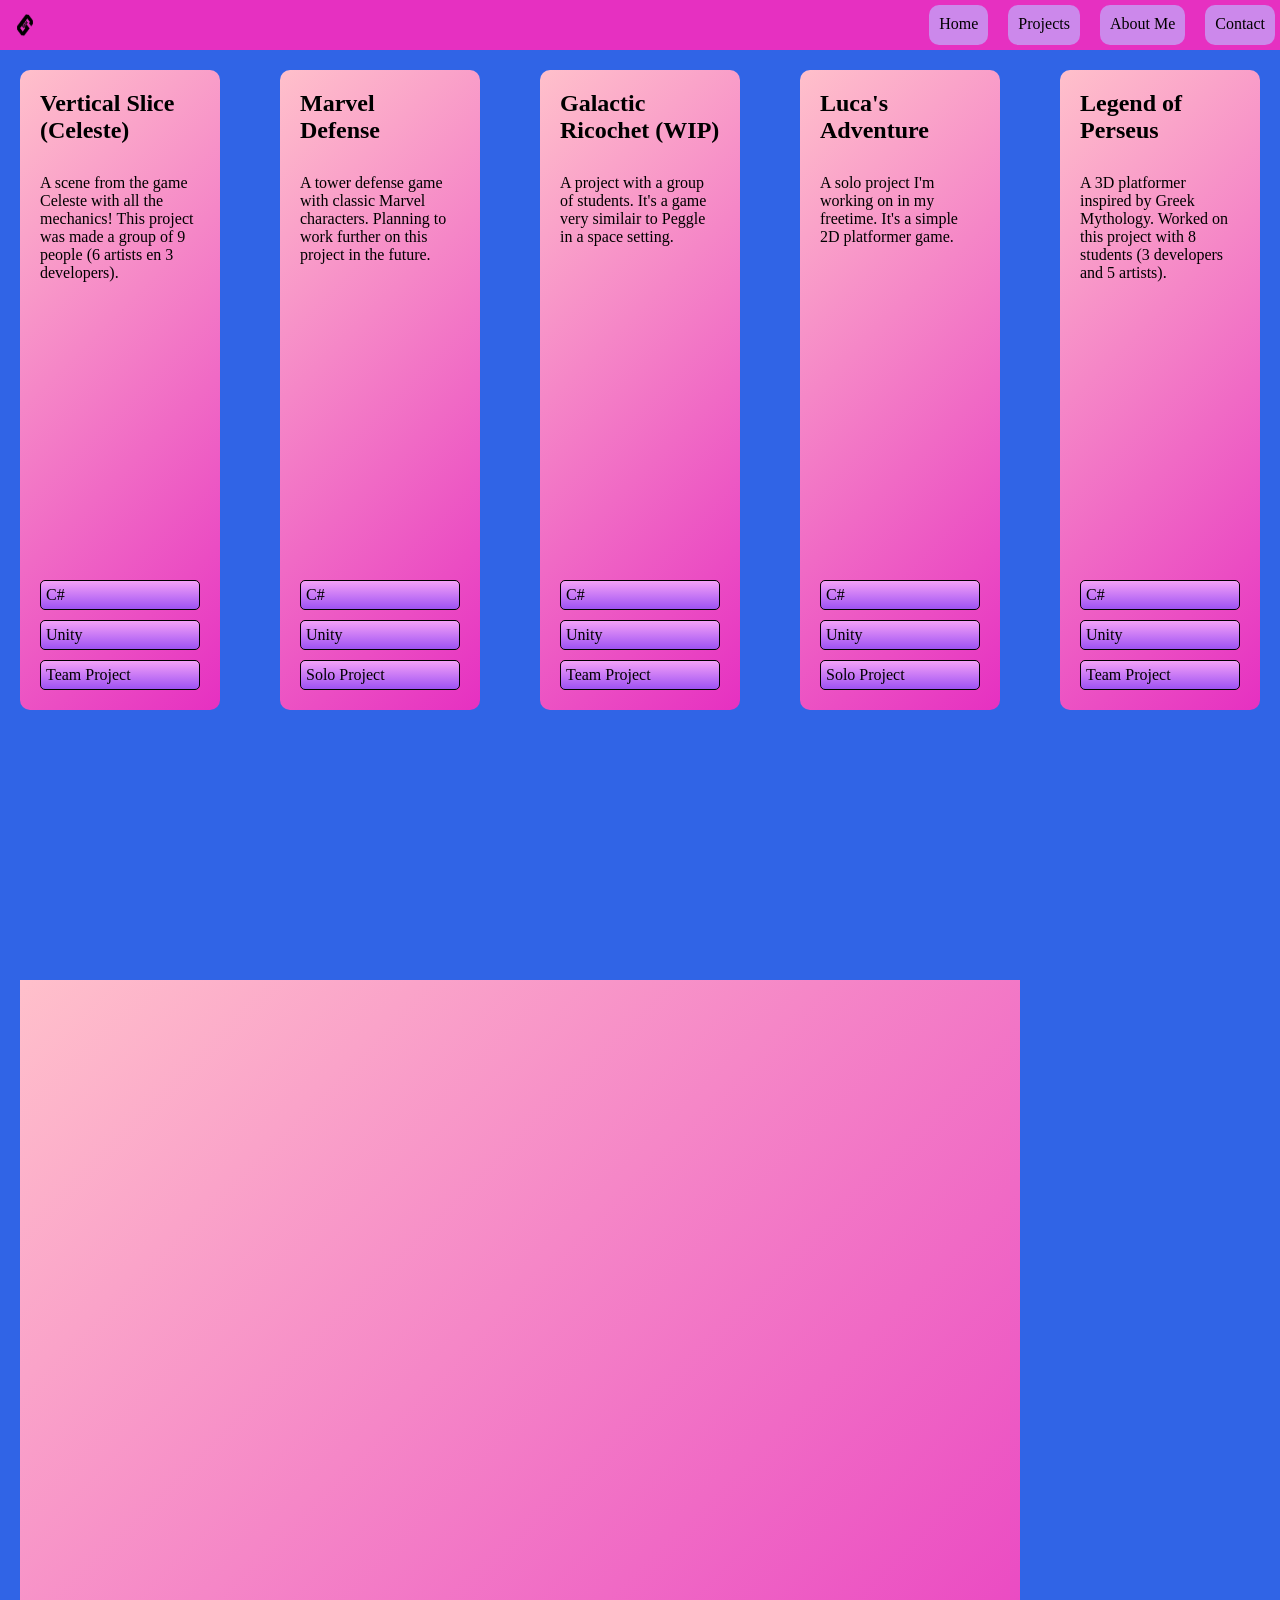
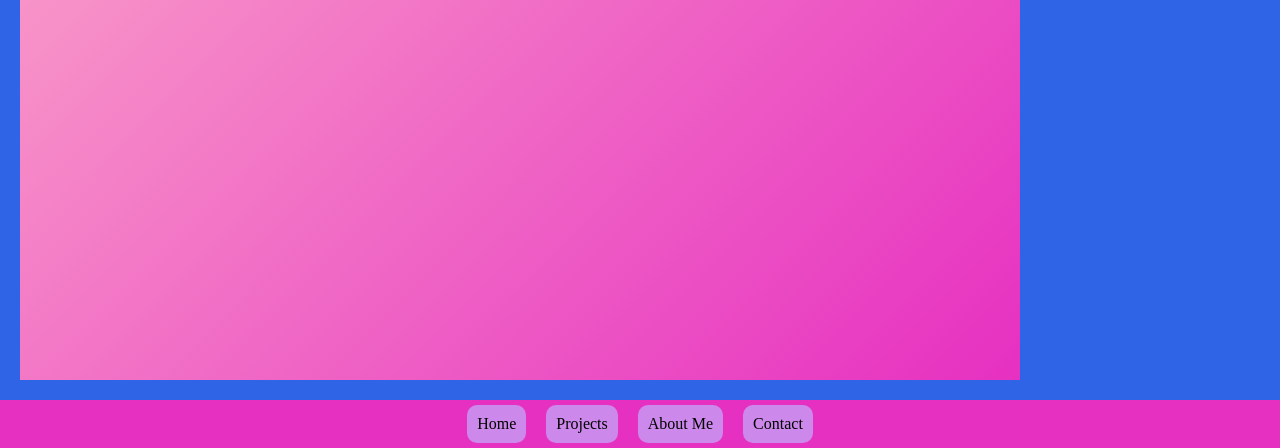
==== index.html @ 64d70656 "Update 4" ====
<!DOCTYPE html>
<html lang="en">
<head>
    <meta charset="UTF-8">
    <meta name="viewport" content="width=device-width, initial-scale=1.0">
    <title>portfolio</title>
    <link rel="stylesheet" href="style.css">
</head>
<body>
    <nav class="navbar">
        <img src="LogoNew.png" alt="">
        <ul class="list">
        <li class="list-item">Home</li>
        <li class="list-item">Projects</li>
        <li class="list-item">About Me</li>
        <li class="list-item">Contact</li>    
        </ul>
    </nav>
   <main class="cards-container">
    <div class="project-card">
        <h2>Vertical Slice (Celeste)</h2>
        <img class="card-img" src="https://encrypted-tbn0.gstatic.com/images?q=tbn:ANd9GcQR1QbExcHo0BgjYCZQY7x1RdfpFva-lgW98A&s" alt="">
        <p>A scene from the game Celeste with all the mechanics! This project was made a group of 9 people (6 artists en 3 developers).</p>
        <ul class="card-list">
            <li class="card-list-item">C#</li>
            <li class="card-list-item">Unity</li>
            <li class="card-list-item">Team Project</li>
        </ul>
    </div>

    <div class="project-card">
        <h2>Marvel Defense</h2>
        <img class="card-img" src="https://i.pinimg.com/736x/9b/90/36/9b9036d2f890c6912cfd2fa78180d76a.jpg" alt="">
        <p>A tower defense game with classic Marvel characters. Planning to work further on this project in the future.</p>
        <ul class="card-list">
            <li class="card-list-item">C#</li>
            <li class="card-list-item">Unity</li>
            <li class="card-list-item">Solo Project</li>
        </ul>
    </div>

    <div class="project-card">
        <h2>Galactic Ricochet (WIP)</h2>
        <img class="card-img" src="https://i.pinimg.com/736x/2c/a4/e5/2ca4e5f2d831ad467a5301907b21b04a.jpg" alt="">
        <p>A project with a group of students. It's a game very similair to Peggle in a space setting.</p>
        <ul class="card-list">
            <li class="card-list-item">C#</li>
            <li class="card-list-item">Unity</li>
            <li class="card-list-item">Team Project</li>
        </ul>
    </div>

    <div class="project-card">
        <h2>Luca's Adventure</h2>
        <img class="card-img" src="https://i.pinimg.com/736x/10/bb/89/10bb8944745bb659aeb3a4a7533ec5ab.jpg" alt="">
        <p>A solo project I'm working on in my freetime. It's a simple 2D platformer game.</p>
        <ul class="card-list">
            <li class="card-list-item">C#</li>
            <li class="card-list-item">Unity</li>
            <li class="card-list-item">Solo Project</li>
        </ul>
    </div>

    <div class="project-card">
        <h2>Legend of Perseus</h2>
        <img class="card-img" src="https://i.pinimg.com/736x/2a/0d/9d/2a0d9df0e283ab447ad09d6673b4dc5a.jpg" alt="">
        <p>A 3D platformer inspired by Greek Mythology. Worked on this project with 8 students (3 developers and 5 artists).</p>
        <ul class="card-list">
            <li class="card-list-item">C#</li>
            <li class="card-list-item">Unity</li>
            <li class="card-list-item">Team Project</li>
        </ul>
    </div>
    </main>
    
    <div class="AboutMe">

    </div>

    <footer class="footer">
        <ul class="footer-list">
            <li class="footer-item">Home</li>
            <li class="footer-item">Projects</li>
            <li class="footer-item">About Me</li>
            <li class="footer-item">Contact</li>
        </ul>
    </footer>

</body>
</html>
---- style.css ----
*{
    margin: 0px;
    padding: 0px;
}

body{
    background-color: #3064E6;
}

nav{
    display: flex;
    justify-content: right;
    align-items: right;
    background-color: #E630C1;
    padding: 5px;
}

.footer{
    display: flex;
    justify-content: center;
    align-items: center;
    background-color: #E630C1;
    padding: 5px;
    margin-top: 20px;
}

.list{
    display: flex;
    list-style: none;
    gap: 20px;
}

.footer-list{
    display: flex;
    list-style: none;
    gap: 20px;
}

li{
    background-color: #3064E6;
}

.list-item{
    padding: 10px;
    background-color: #CC88EB;
    transition: 0.8s transform ease;
    border-radius: 10px;
}

.list-item:hover{
    transform: scale(1.3);
}

.footer-item{
    padding: 10px;
    background-color: #CC88EB;
    transition: 0.8s transform ease;
    border-radius: 10px;
}

.footer-item:hover{
    transform: scale(1.3);
}

nav img{
    width: 40px;
    height: 40px;
    margin-right: auto;
    padding: auto;
}

.project-card{
    width: 300px;
    height: 600px;
    background: linear-gradient(135deg, pink, #E630C1);
    padding: 20px;
    margin: 20px;
    border-radius: 10px;
    display: flex;
    flex-direction: column;
}

.card-img{
    width: 100%;
    border-radius: 9px;
    filter: grayscale(100%);
    transition: transform 0.4s ease, filter 0.6s ease;
    margin: 15px 0px;
    display: block;
}

.card-img:hover{
    transform: scale(1.1);
    filter: grayscale(0%);
    }

    .card-img:not(:hover){
        transform: scale(1);
}

.card-list{
    list-style: none;
    display: flex;
    flex-direction: column;
    gap: 10px;
    margin-top: auto;
}

.card-list-item{
    border: 1px solid black;
    padding: 5px;
    border-radius: 5px;
    background: linear-gradient(180deg, #f4a1f7, #9e52f3);
    transition: all 0.4s ease;
}

.card-list-item:hover{
    color: white;
    background: black;
}

.cards-container{
    display: flex;
    gap: 20px;
}

.AboutMe{
    width: 1000px;
    height: 1000px;
    background: linear-gradient(135deg, pink, #E630C1);
    margin-top: 250px;
    margin-left: 20px;
}
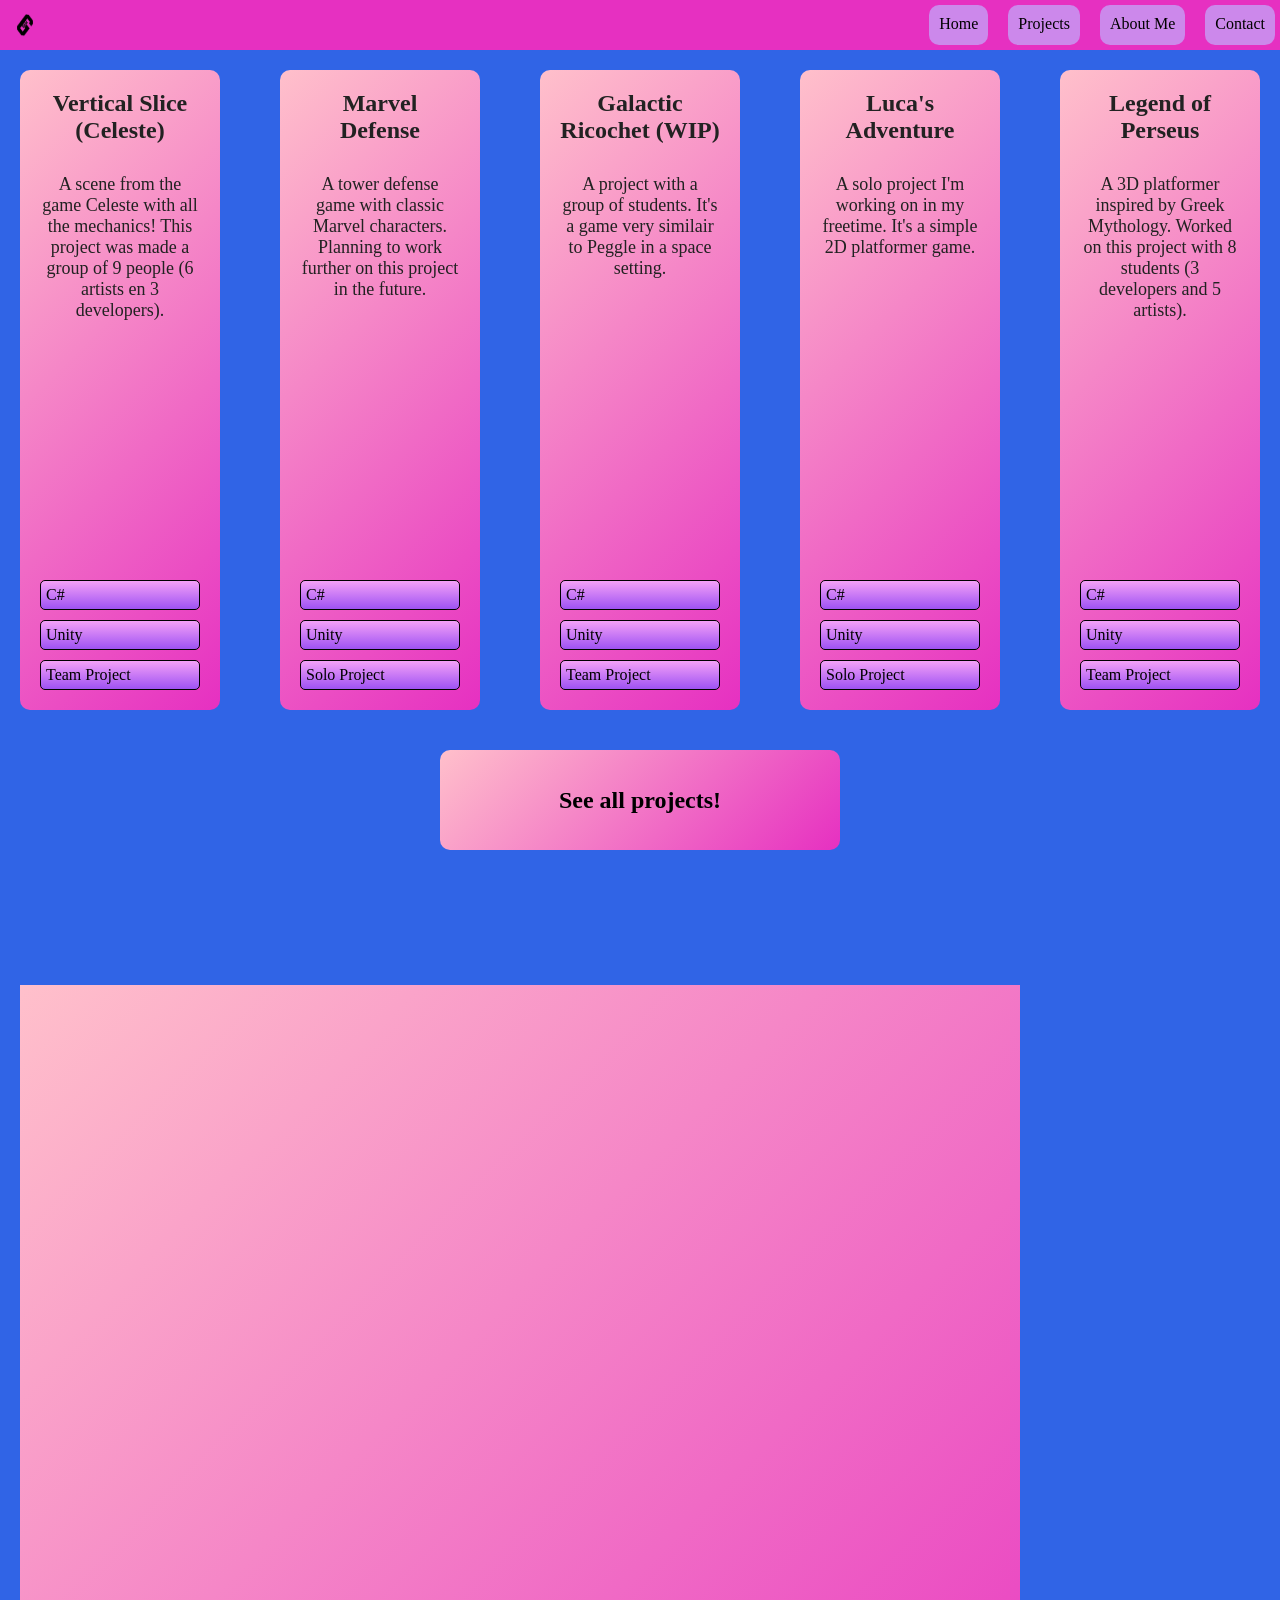
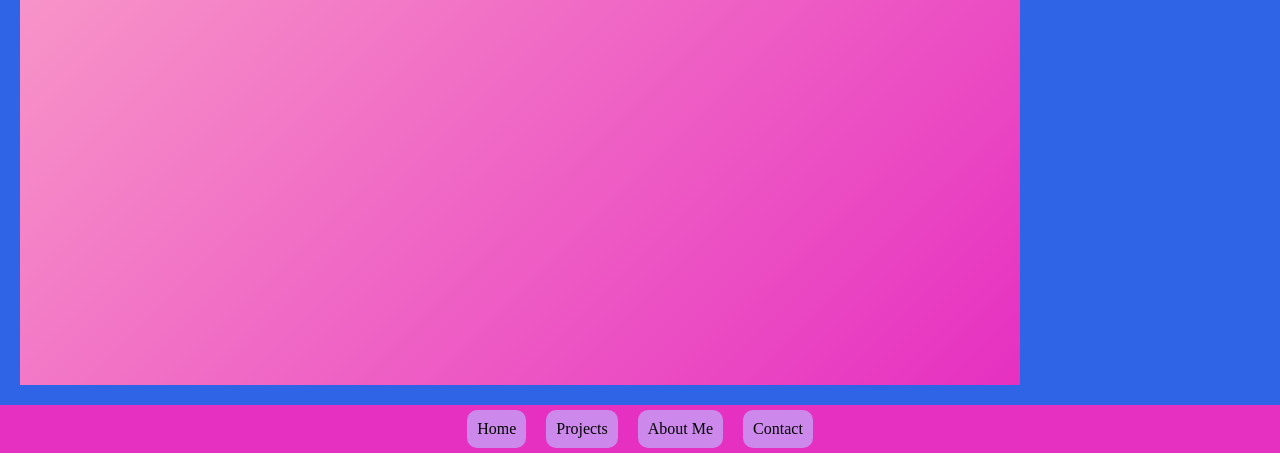
==== commit 21cd30d5: "Update 5" ====
--- a/index.html
+++ b/index.html
@@ -18,9 +18,9 @@
     </nav>
    <main class="cards-container">
     <div class="project-card">
-        <h2>Vertical Slice (Celeste)</h2>
+        <h2 class="project-card-title">Vertical Slice (Celeste)</h2>
         <img class="card-img" src="https://encrypted-tbn0.gstatic.com/images?q=tbn:ANd9GcQR1QbExcHo0BgjYCZQY7x1RdfpFva-lgW98A&s" alt="">
-        <p>A scene from the game Celeste with all the mechanics! This project was made a group of 9 people (6 artists en 3 developers).</p>
+        <p class="project-card-text">A scene from the game Celeste with all the mechanics! This project was made a group of 9 people (6 artists en 3 developers).</p>
         <ul class="card-list">
             <li class="card-list-item">C#</li>
             <li class="card-list-item">Unity</li>
@@ -29,9 +29,9 @@
     </div>
 
     <div class="project-card">
-        <h2>Marvel Defense</h2>
+        <h2 class="project-card-title">Marvel Defense</h2>
         <img class="card-img" src="https://i.pinimg.com/736x/9b/90/36/9b9036d2f890c6912cfd2fa78180d76a.jpg" alt="">
-        <p>A tower defense game with classic Marvel characters. Planning to work further on this project in the future.</p>
+        <p class="project-card-text">A tower defense game with classic Marvel characters. Planning to work further on this project in the future.</p>
         <ul class="card-list">
             <li class="card-list-item">C#</li>
             <li class="card-list-item">Unity</li>
@@ -40,9 +40,9 @@
     </div>
 
     <div class="project-card">
-        <h2>Galactic Ricochet (WIP)</h2>
+        <h2 class="project-card-title">Galactic Ricochet (WIP)</h2>
         <img class="card-img" src="https://i.pinimg.com/736x/2c/a4/e5/2ca4e5f2d831ad467a5301907b21b04a.jpg" alt="">
-        <p>A project with a group of students. It's a game very similair to Peggle in a space setting.</p>
+        <p class="project-card-text">A project with a group of students. It's a game very similair to Peggle in a space setting.</p>
         <ul class="card-list">
             <li class="card-list-item">C#</li>
             <li class="card-list-item">Unity</li>
@@ -51,9 +51,9 @@
     </div>
 
     <div class="project-card">
-        <h2>Luca's Adventure</h2>
+        <h2 class="project-card-title">Luca's Adventure</h2>
         <img class="card-img" src="https://i.pinimg.com/736x/10/bb/89/10bb8944745bb659aeb3a4a7533ec5ab.jpg" alt="">
-        <p>A solo project I'm working on in my freetime. It's a simple 2D platformer game.</p>
+        <p class="project-card-text">A solo project I'm working on in my freetime. It's a simple 2D platformer game.</p>
         <ul class="card-list">
             <li class="card-list-item">C#</li>
             <li class="card-list-item">Unity</li>
@@ -62,17 +62,22 @@
     </div>
 
     <div class="project-card">
-        <h2>Legend of Perseus</h2>
+        <h2 class="project-card-title">Legend of Perseus</h2>
         <img class="card-img" src="https://i.pinimg.com/736x/2a/0d/9d/2a0d9df0e283ab447ad09d6673b4dc5a.jpg" alt="">
-        <p>A 3D platformer inspired by Greek Mythology. Worked on this project with 8 students (3 developers and 5 artists).</p>
+        <p class="project-card-text">A 3D platformer inspired by Greek Mythology. Worked on this project with 8 students (3 developers and 5 artists).</p>
         <ul class="card-list">
             <li class="card-list-item">C#</li>
             <li class="card-list-item">Unity</li>
             <li class="card-list-item">Team Project</li>
         </ul>
     </div>
+
     </main>
-    
+
+    <div class="see-more">
+        <div class="see-more-box">See all projects!</div>
+    </div>
+
     <div class="AboutMe">
 
     </div>
--- a/style.css
+++ b/style.css
@@ -80,6 +80,13 @@
     flex-direction: column;
 }
 
+.project-card-title{
+    font-size: 24px;
+    color: #222;
+    font-weight: bold;
+    text-align: center; 
+}
+
 .card-img{
     width: 100%;
     border-radius: 9px;
@@ -98,6 +105,12 @@
         transform: scale(1);
 }
 
+.project-card-text{
+    font-size: 18px;
+    color: #222;
+    font-family: bold;
+    text-align: center;
+}
 .card-list{
     list-style: none;
     display: flex;
@@ -121,14 +134,43 @@
 
 .cards-container{
     display: flex;
+    flex-wrap: nowrap;
     gap: 20px;
+    overflow-x: auto;
+    padding-bottom: 20px;
+}
+
+.see-more{
+    display: flex;
+    justify-content: center;
+    margin: 0px auto 0;
+    width: 100%;
+    max-width: 1400px;
+}
+
+.see-more-box{
+    width: 400px;
+    height: 100px;
+    background: linear-gradient(135deg, pink, #E630C1);
+    border-radius: 10px;
+    display: flex;
+    justify-content: center;
+    align-items: center;
+    font-weight: bold;
+    font-size: 24px;
+    cursor: pointer;
+    transition: transform 0.2s ease;
+}
+
+.see-more-box:hover{
+    transform: scale(1.1);
 }
 
 .AboutMe{
     width: 1000px;
     height: 1000px;
     background: linear-gradient(135deg, pink, #E630C1);
-    margin-top: 250px;
+    margin-top: 135px;
     margin-left: 20px;
 }
 
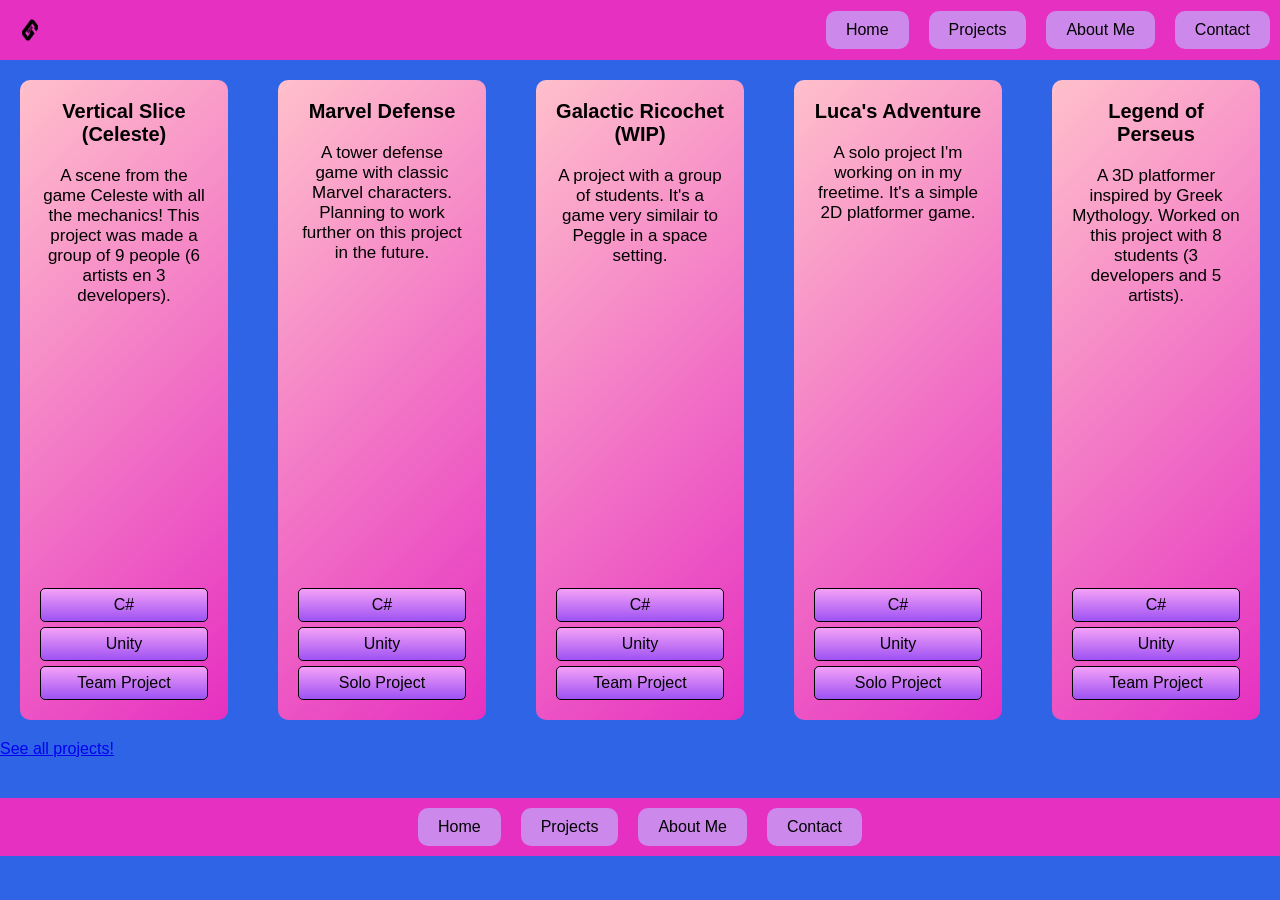
==== commit 30816a1e: "Update 6" ====
--- a/index.html
+++ b/index.html
@@ -10,10 +10,10 @@
     <nav class="navbar">
         <img src="LogoNew.png" alt="">
         <ul class="list">
-        <li class="list-item">Home</li>
-        <li class="list-item">Projects</li>
-        <li class="list-item">About Me</li>
-        <li class="list-item">Contact</li>    
+        <li class="list-item"><a href="index.html">Home</a></li>
+        <li class="list-item"><a href="projecten.html">Projects</a></li>
+        <li class="list-item"><a href="about-me.html">About Me</a></li>
+        <li class="list-item"><a href="contact.html">Contact</a></li>    
         </ul>
     </nav>
    <main class="cards-container">
@@ -75,7 +75,7 @@
     </main>
 
     <div class="see-more">
-        <div class="see-more-box">See all projects!</div>
+        <div class="see-more-box"><a href="projecten.html">See all projects!</a></div>
     </div>
 
     <div class="AboutMe">
@@ -84,10 +84,10 @@
 
     <footer class="footer">
         <ul class="footer-list">
-            <li class="footer-item">Home</li>
-            <li class="footer-item">Projects</li>
-            <li class="footer-item">About Me</li>
-            <li class="footer-item">Contact</li>
+            <li class="footer-item"><a href="index.html">Home</a></li>
+            <li class="footer-item"><a href="projecten.html">Projects</a></li>
+            <li class="footer-item"><a href="about-me.html">About Me</a></li>
+            <li class="footer-item"><a href="contact.html">Contact</a></li>
         </ul>
     </footer>
 
--- a/style.css
+++ b/style.css
@@ -1,176 +1,128 @@
-*{
-    margin: 0px;
-    padding: 0px;
-}
+* {
+            margin: 0;
+            padding: 0;
+            
+        }
 
-body{
-    background-color: #3064E6;
-}
+        body {
+            background-color: #3064E6;
+            font-family: Arial, sans-serif;
+        }
 
-nav{
-    display: flex;
-    justify-content: right;
-    align-items: right;
-    background-color: #E630C1;
-    padding: 5px;
-}
+        /* NAVBAR */
+        nav {
+            display: flex;
+            justify-content: flex-end;
+            align-items: center;
+            background-color: #E630C1;
+            padding: 10px;
+        }
 
-.footer{
-    display: flex;
-    justify-content: center;
-    align-items: center;
-    background-color: #E630C1;
-    padding: 5px;
-    margin-top: 20px;
-}
+        nav img {
+            width: 40px;
+            height: 40px;
+            margin-right: auto;
+        }
 
-.list{
-    display: flex;
-    list-style: none;
-    gap: 20px;
-}
+        .list {
+            display: flex;
+            list-style: none;
+            gap: 20px;
+        }
 
-.footer-list{
-    display: flex;
-    list-style: none;
-    gap: 20px;
-}
+        /* BUTTONS (NAV + FOOTER) */
+        .list a,
+        .footer-list a {
+            display: block;
+            padding: 10px 20px;
+            background-color: #CC88EB;
+            border-radius: 10px;
+            text-decoration: none;
+            color: black;
+            transition: 0.3s ease;
+        }
 
-li{
-    background-color: #3064E6;
-}
+        .list a:hover,
+        .footer-list a:hover {
+            transform: scale(1.2);
+            background-color: #b46be0;
+        }
 
-.list-item{
-    padding: 10px;
-    background-color: #CC88EB;
-    transition: 0.8s transform ease;
-    border-radius: 10px;
-}
+        /* FOOTER */
+        .footer {
+            display: flex;
+            justify-content: center;
+            align-items: center;
+            background-color: #E630C1;
+            padding: 10px;
+            margin-top: 40px;
+        }
 
-.list-item:hover{
-    transform: scale(1.3);
-}
+        .footer-list {
+            display: flex;
+            list-style: none;
+            gap: 20px;
+        }
 
-.footer-item{
-    padding: 10px;
-    background-color: #CC88EB;
-    transition: 0.8s transform ease;
-    border-radius: 10px;
-}
+        /* CARDS (unchanged but cleaner) */
+        .cards-container {
+            display: flex;
+            gap: 50px;
+            padding: 20px;
+        }
 
-.footer-item:hover{
-    transform: scale(1.3);
-}
+        .project-card {
+            width: 300px;
+            height: 600px;
+            background: linear-gradient(135deg, pink, #E630C1);
+            padding: 20px;
+            border-radius: 10px;
+            display: flex;
+            flex-direction: column;
+        }
 
-nav img{
-    width: 40px;
-    height: 40px;
-    margin-right: auto;
-    padding: auto;
-}
+        .project-card-title {
+            font-size: 20px;
+            text-align: center;
+            margin-bottom: 10px;
+        }
 
-.project-card{
-    width: 300px;
-    height: 600px;
-    background: linear-gradient(135deg, pink, #E630C1);
-    padding: 20px;
-    margin: 20px;
-    border-radius: 10px;
-    display: flex;
-    flex-direction: column;
-}
+        .card-img {
+            width: 100%;
+            border-radius: 10px;
+            filter: grayscale(100%);
+            transition: 0.4s;
+        }
 
-.project-card-title{
-    font-size: 24px;
-    color: #222;
-    font-weight: bold;
-    text-align: center; 
-}
+        .card-img:hover {
+            transform: scale(1.05);
+            filter: grayscale(0%);
+        }
 
-.card-img{
-    width: 100%;
-    border-radius: 9px;
-    filter: grayscale(100%);
-    transition: transform 0.4s ease, filter 0.6s ease;
-    margin: 15px 0px;
-    display: block;
-}
+        .project-card-text {
+            font-size: 17px;
+            text-align: center;
+            margin: 10px 0;
+        }
 
-.card-img:hover{
-    transform: scale(1.1);
-    filter: grayscale(0%);
-    }
+        .card-list {
+            list-style: none;
+            margin-top: auto;
+            display: flex;
+            flex-direction: column;
+            gap: 5px;
+        }
 
-    .card-img:not(:hover){
-        transform: scale(1);
-}
+        .card-list-item {
+            background: linear-gradient(180deg, #f4a1f7, #9e52f3);
+            padding: 7px;
+            border-radius: 5px;
+            border: 1.8px solid black;
+            text-align: center;
+            transition: all 0.4s ease;
+        }
 
-.project-card-text{
-    font-size: 18px;
-    color: #222;
-    font-family: bold;
-    text-align: center;
-}
-.card-list{
-    list-style: none;
-    display: flex;
-    flex-direction: column;
-    gap: 10px;
-    margin-top: auto;
-}
-
-.card-list-item{
-    border: 1px solid black;
-    padding: 5px;
-    border-radius: 5px;
-    background: linear-gradient(180deg, #f4a1f7, #9e52f3);
-    transition: all 0.4s ease;
-}
-
-.card-list-item:hover{
-    color: white;
-    background: black;
-}
-
-.cards-container{
-    display: flex;
-    flex-wrap: nowrap;
-    gap: 20px;
-    overflow-x: auto;
-    padding-bottom: 20px;
-}
-
-.see-more{
-    display: flex;
-    justify-content: center;
-    margin: 0px auto 0;
-    width: 100%;
-    max-width: 1400px;
-}
-
-.see-more-box{
-    width: 400px;
-    height: 100px;
-    background: linear-gradient(135deg, pink, #E630C1);
-    border-radius: 10px;
-    display: flex;
-    justify-content: center;
-    align-items: center;
-    font-weight: bold;
-    font-size: 24px;
-    cursor: pointer;
-    transition: transform 0.2s ease;
-}
-
-.see-more-box:hover{
-    transform: scale(1.1);
-}
-
-.AboutMe{
-    width: 1000px;
-    height: 1000px;
-    background: linear-gradient(135deg, pink, #E630C1);
-    margin-top: 135px;
-    margin-left: 20px;
-}
-
+        .card-list-item:hover {
+            color: white;
+            background: black;
+        }
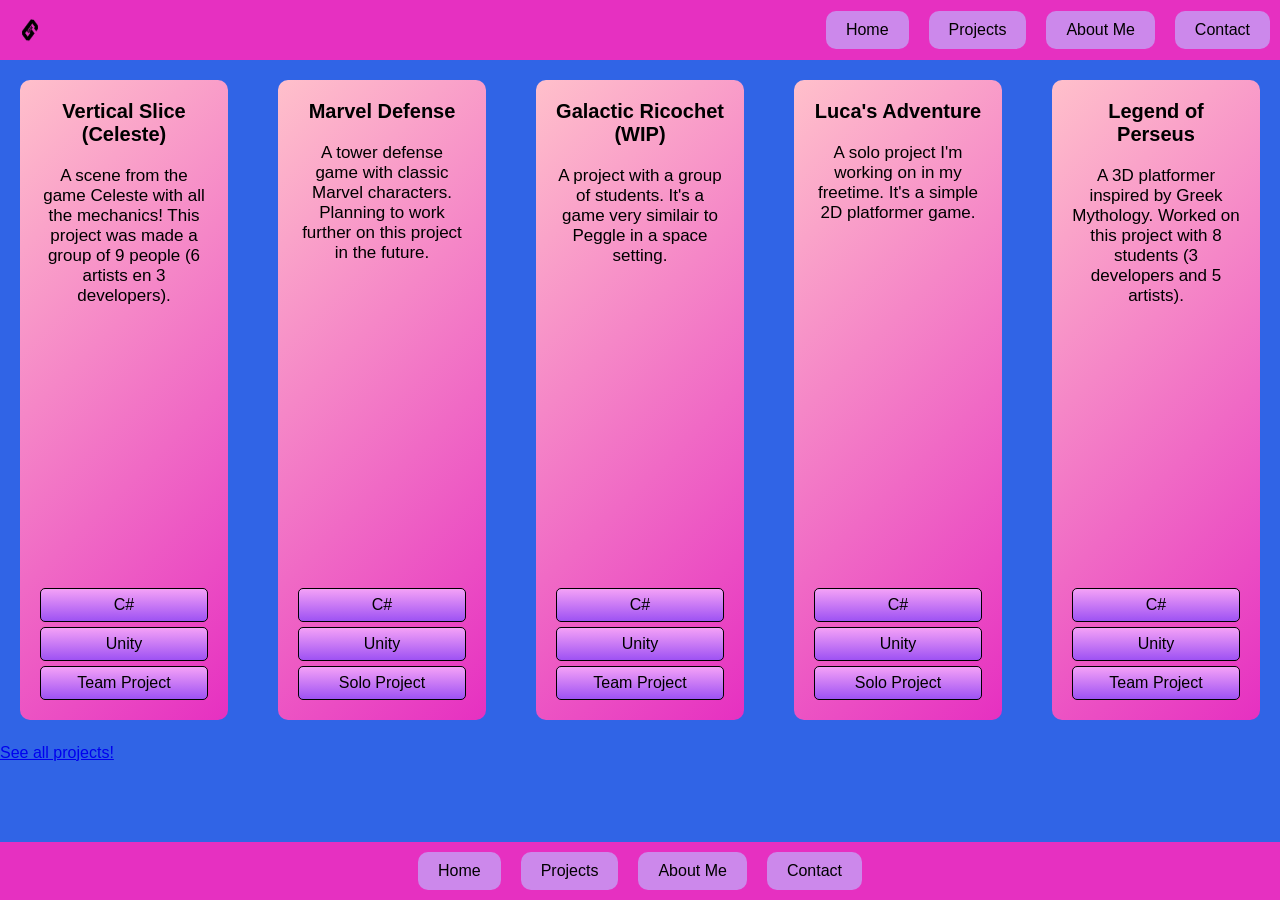
==== commit e526d344: "Update 7" ====
--- a/index.html
+++ b/index.html
@@ -3,7 +3,7 @@
 <head>
     <meta charset="UTF-8">
     <meta name="viewport" content="width=device-width, initial-scale=1.0">
-    <title>portfolio</title>
+    <title>Portfolio</title>
     <link rel="stylesheet" href="style.css">
 </head>
 <body>
@@ -79,7 +79,7 @@
     </div>
 
     <div class="AboutMe">
-
+        
     </div>
 
     <footer class="footer">
--- a/style.css
+++ b/style.css
@@ -4,9 +4,19 @@
             
         }
 
+        html, body {
+            height: 100%;
+        }
+
         body {
             background-color: #3064E6;
             font-family: Arial, sans-serif;
+            display: flex;
+            flex-direction: column;
+        }
+
+        main {
+            flex: 1;
         }
 
         /* NAVBAR */
@@ -91,7 +101,7 @@
             width: 100%;
             border-radius: 10px;
             filter: grayscale(100%);
-            transition: 0.4s;
+            transition: 0.35s;
         }
 
         .card-img:hover {
@@ -125,4 +135,11 @@
         .card-list-item:hover {
             color: white;
             background: black;
+            cursor: default;
+        }
+
+        .AboutMe {
+            display: flex;
+            gap: 20px;
+            padding: 20px;
         }
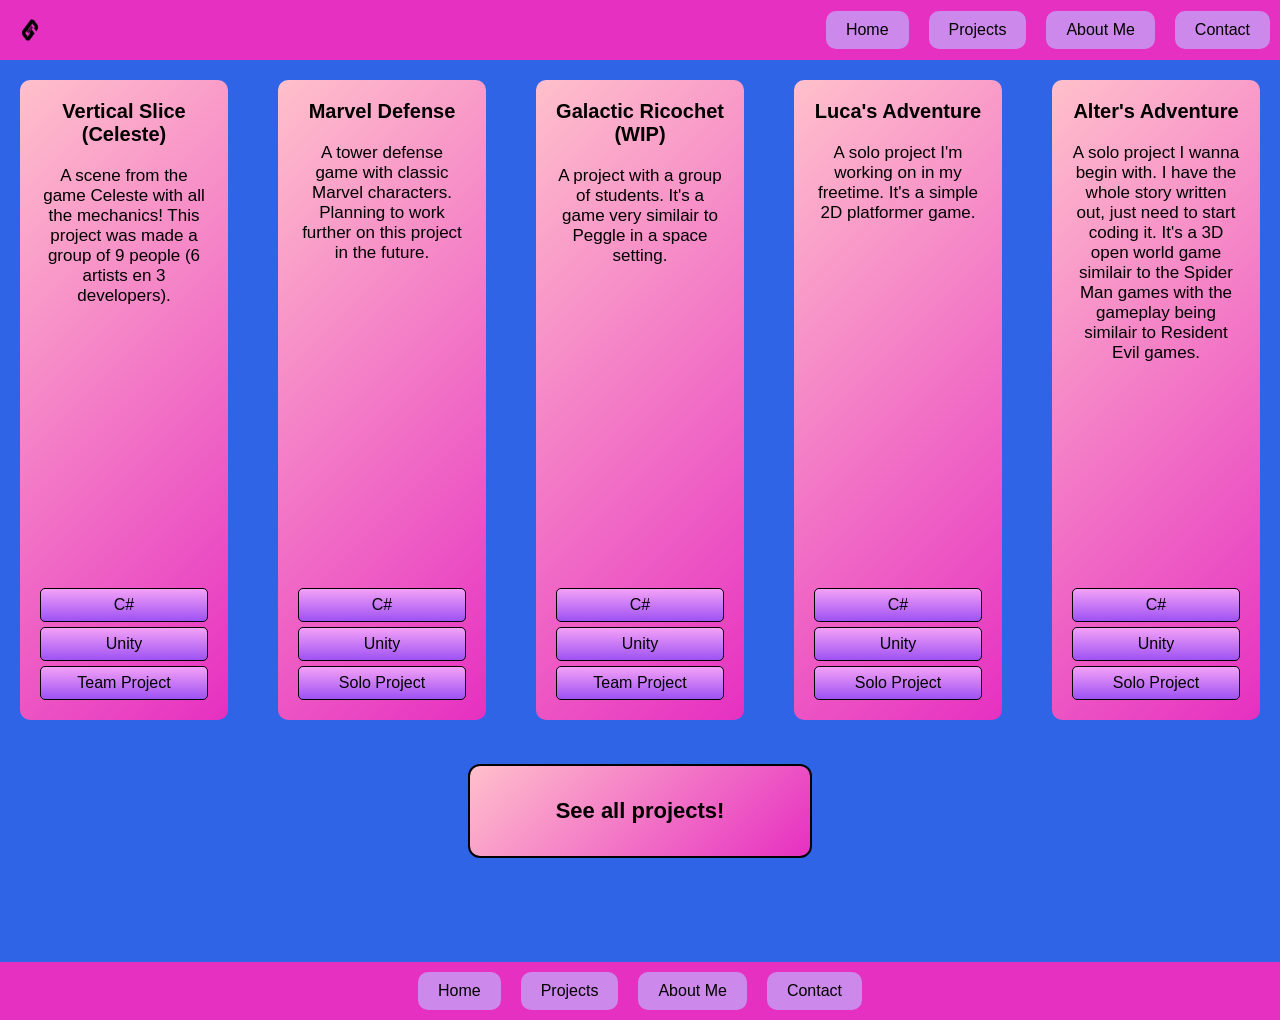
==== commit a8ff06a0: "Update 8" ====
--- a/index.html
+++ b/index.html
@@ -62,20 +62,20 @@
     </div>
 
     <div class="project-card">
-        <h2 class="project-card-title">Legend of Perseus</h2>
+        <h2 class="project-card-title">Alter's Adventure</h2>
         <img class="card-img" src="https://i.pinimg.com/736x/2a/0d/9d/2a0d9df0e283ab447ad09d6673b4dc5a.jpg" alt="">
-        <p class="project-card-text">A 3D platformer inspired by Greek Mythology. Worked on this project with 8 students (3 developers and 5 artists).</p>
+        <p class="project-card-text">A solo project I wanna begin with. I have the whole story written out, just need to start coding it. It's a 3D open world game similair to the Spider Man games with the gameplay being similair to Resident Evil games. </p>
         <ul class="card-list">
             <li class="card-list-item">C#</li>
             <li class="card-list-item">Unity</li>
-            <li class="card-list-item">Team Project</li>
+            <li class="card-list-item">Solo Project</li>
         </ul>
     </div>
 
     </main>
 
     <div class="see-more">
-        <div class="see-more-box"><a href="projecten.html">See all projects!</a></div>
+        <a class="see-more-box" href="projecten.html">See all projects!</a>
     </div>
 
     <div class="AboutMe">
--- a/style.css
+++ b/style.css
@@ -19,7 +19,7 @@
             flex: 1;
         }
 
-        /* NAVBAR */
+        
         nav {
             display: flex;
             justify-content: flex-end;
@@ -40,7 +40,7 @@
             gap: 20px;
         }
 
-        /* BUTTONS (NAV + FOOTER) */
+        
         .list a,
         .footer-list a {
             display: block;
@@ -58,7 +58,7 @@
             background-color: #b46be0;
         }
 
-        /* FOOTER */
+        
         .footer {
             display: flex;
             justify-content: center;
@@ -74,7 +74,7 @@
             gap: 20px;
         }
 
-        /* CARDS (unchanged but cleaner) */
+        
         .cards-container {
             display: flex;
             gap: 50px;
@@ -138,6 +138,33 @@
             cursor: default;
         }
 
+        .see-more {
+            display: flex;
+            justify-content: center;
+            margin: 24px 0;
+            padding: 0 20px;
+        }
+
+        .see-more-box {
+            width: 340px;
+            min-height: 90px;
+            display: flex;
+            align-items: center;
+            justify-content: center;
+            background: linear-gradient(135deg, pink, #E630C1);
+            border: 2px solid black;
+            border-radius: 12px;
+            transition: transform 0.25s ease;
+            text-decoration: none;
+            color: black;
+            font-size: 22px;
+            font-weight: bold;
+        }
+
+        .see-more-box:hover {
+            transform: scale(1.04);
+        }
+
         .AboutMe {
             display: flex;
             gap: 20px;
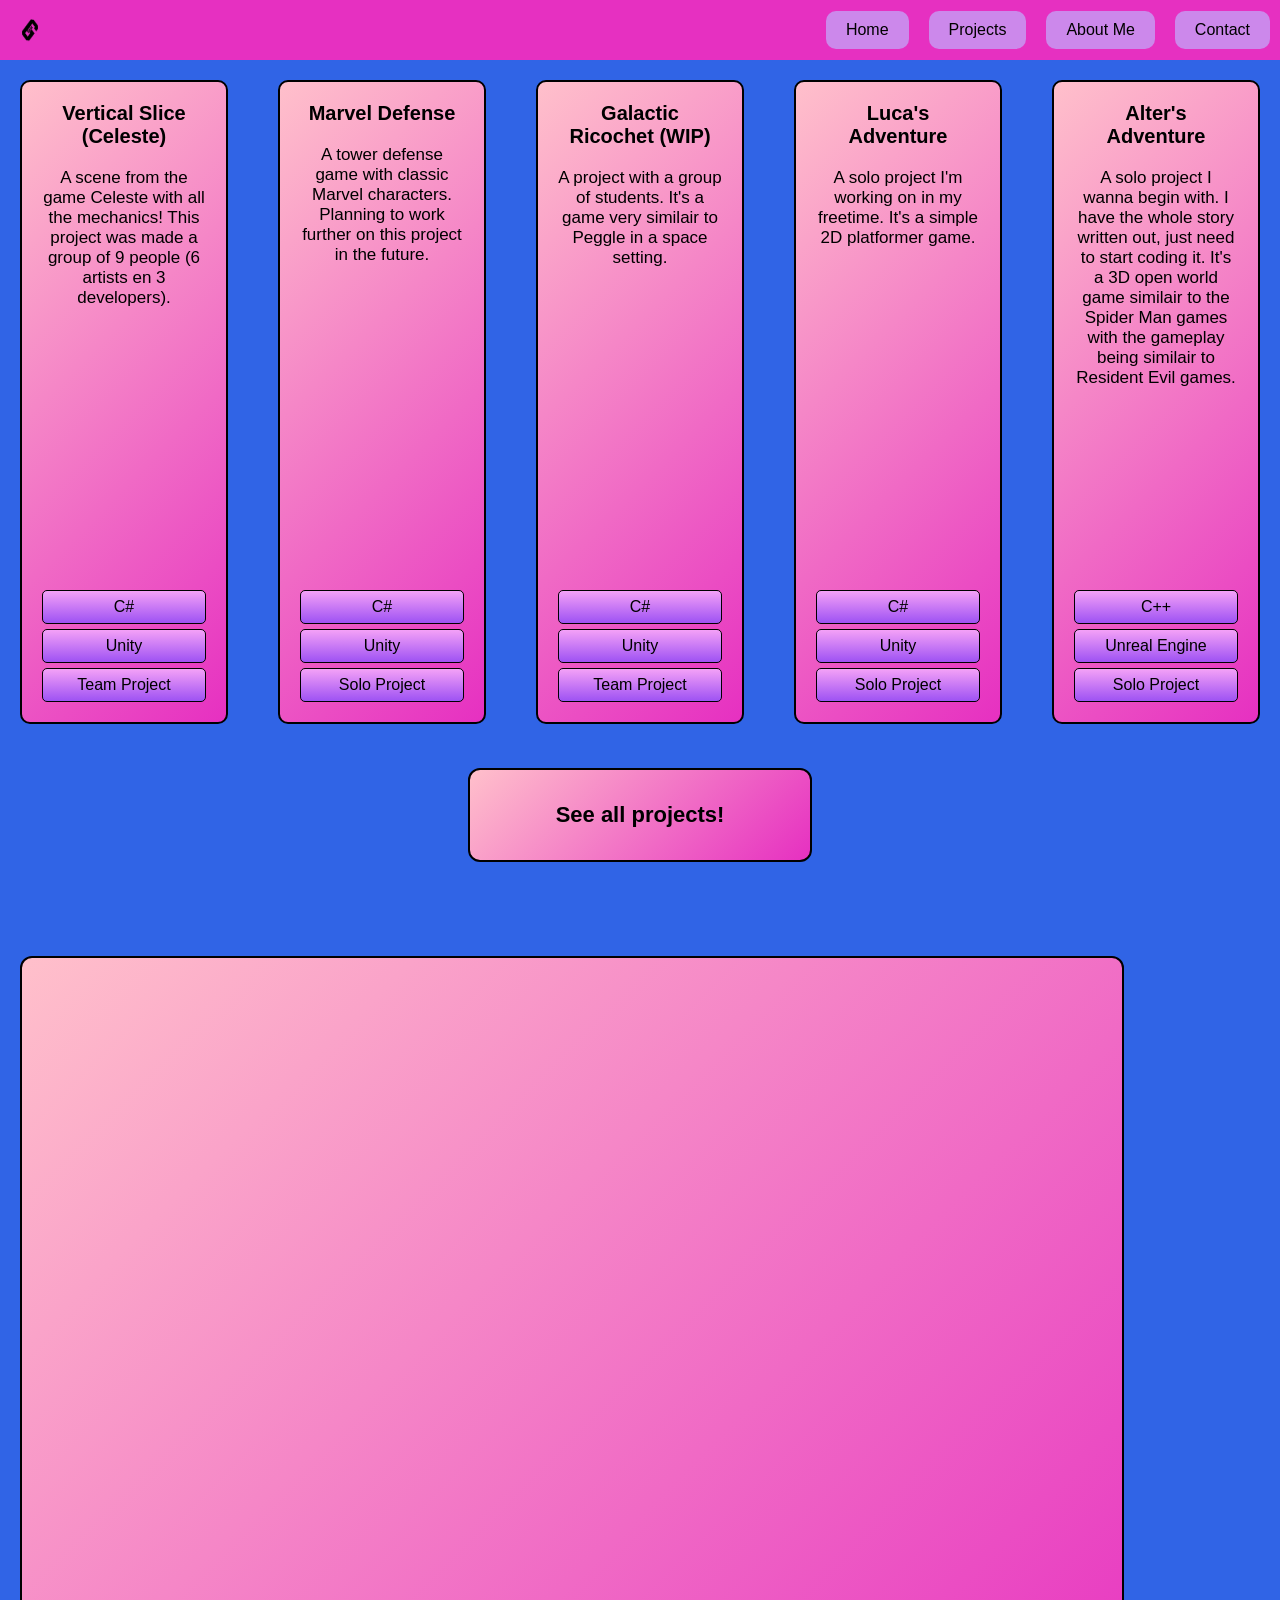
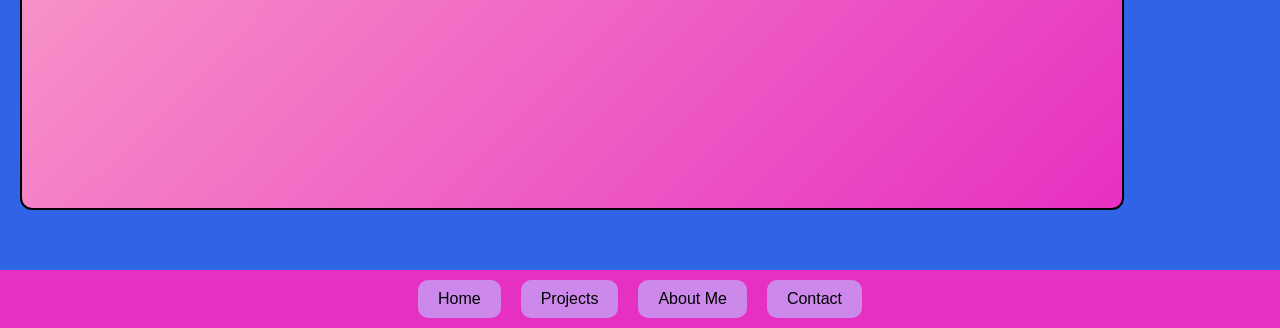
==== commit ad73bcec: "Update9" ====
--- a/index.html
+++ b/index.html
@@ -66,8 +66,8 @@
         <img class="card-img" src="https://i.pinimg.com/736x/2a/0d/9d/2a0d9df0e283ab447ad09d6673b4dc5a.jpg" alt="">
         <p class="project-card-text">A solo project I wanna begin with. I have the whole story written out, just need to start coding it. It's a 3D open world game similair to the Spider Man games with the gameplay being similair to Resident Evil games. </p>
         <ul class="card-list">
-            <li class="card-list-item">C#</li>
-            <li class="card-list-item">Unity</li>
+            <li class="card-list-item">C++</li>
+            <li class="card-list-item">Unreal Engine</li>
             <li class="card-list-item">Solo Project</li>
         </ul>
     </div>
@@ -79,7 +79,7 @@
     </div>
 
     <div class="AboutMe">
-        
+        <div class="aboutme-square"></div>
     </div>
 
     <footer class="footer">
@@ -91,5 +91,7 @@
         </ul>
     </footer>
 
+    <script src="scroll-reveal.js"></script>
+
 </body>
 </html>
--- a/style.css
+++ b/style.css
@@ -89,6 +89,7 @@
             border-radius: 10px;
             display: flex;
             flex-direction: column;
+            border: 2px solid black;
         }
 
         .project-card-title {
@@ -169,4 +170,43 @@
             display: flex;
             gap: 20px;
             padding: 20px;
+        }
+
+        .aboutme-square {
+            width: 1100px;
+            height: 850px;
+            background: linear-gradient(135deg, pink, #E630C1);
+            border: 2px solid black;
+            border-radius: 12px;
+            margin-top: 50px;
+        }
+
+        @keyframes pageFadeIn {
+            from {
+                opacity: 0;
+                transform: translateY(12px);
+            }
+            to {
+                opacity: 1;
+                transform: translateY(0);
+            }
+        }
+
+        .reveal-on-scroll {
+            opacity: 0;
+            transform: translateY(24px);
+            transition: opacity 0.65s ease, transform 0.65s ease;
+        }
+
+        .reveal-on-scroll.reveal-visible {
+            opacity: 1;
+            transform: translateY(0);
+        }
+
+        @media (prefers-reduced-motion: reduce) {
+            .reveal-on-scroll {
+                opacity: 1;
+                transform: none;
+                transition: none;
+            }
         }
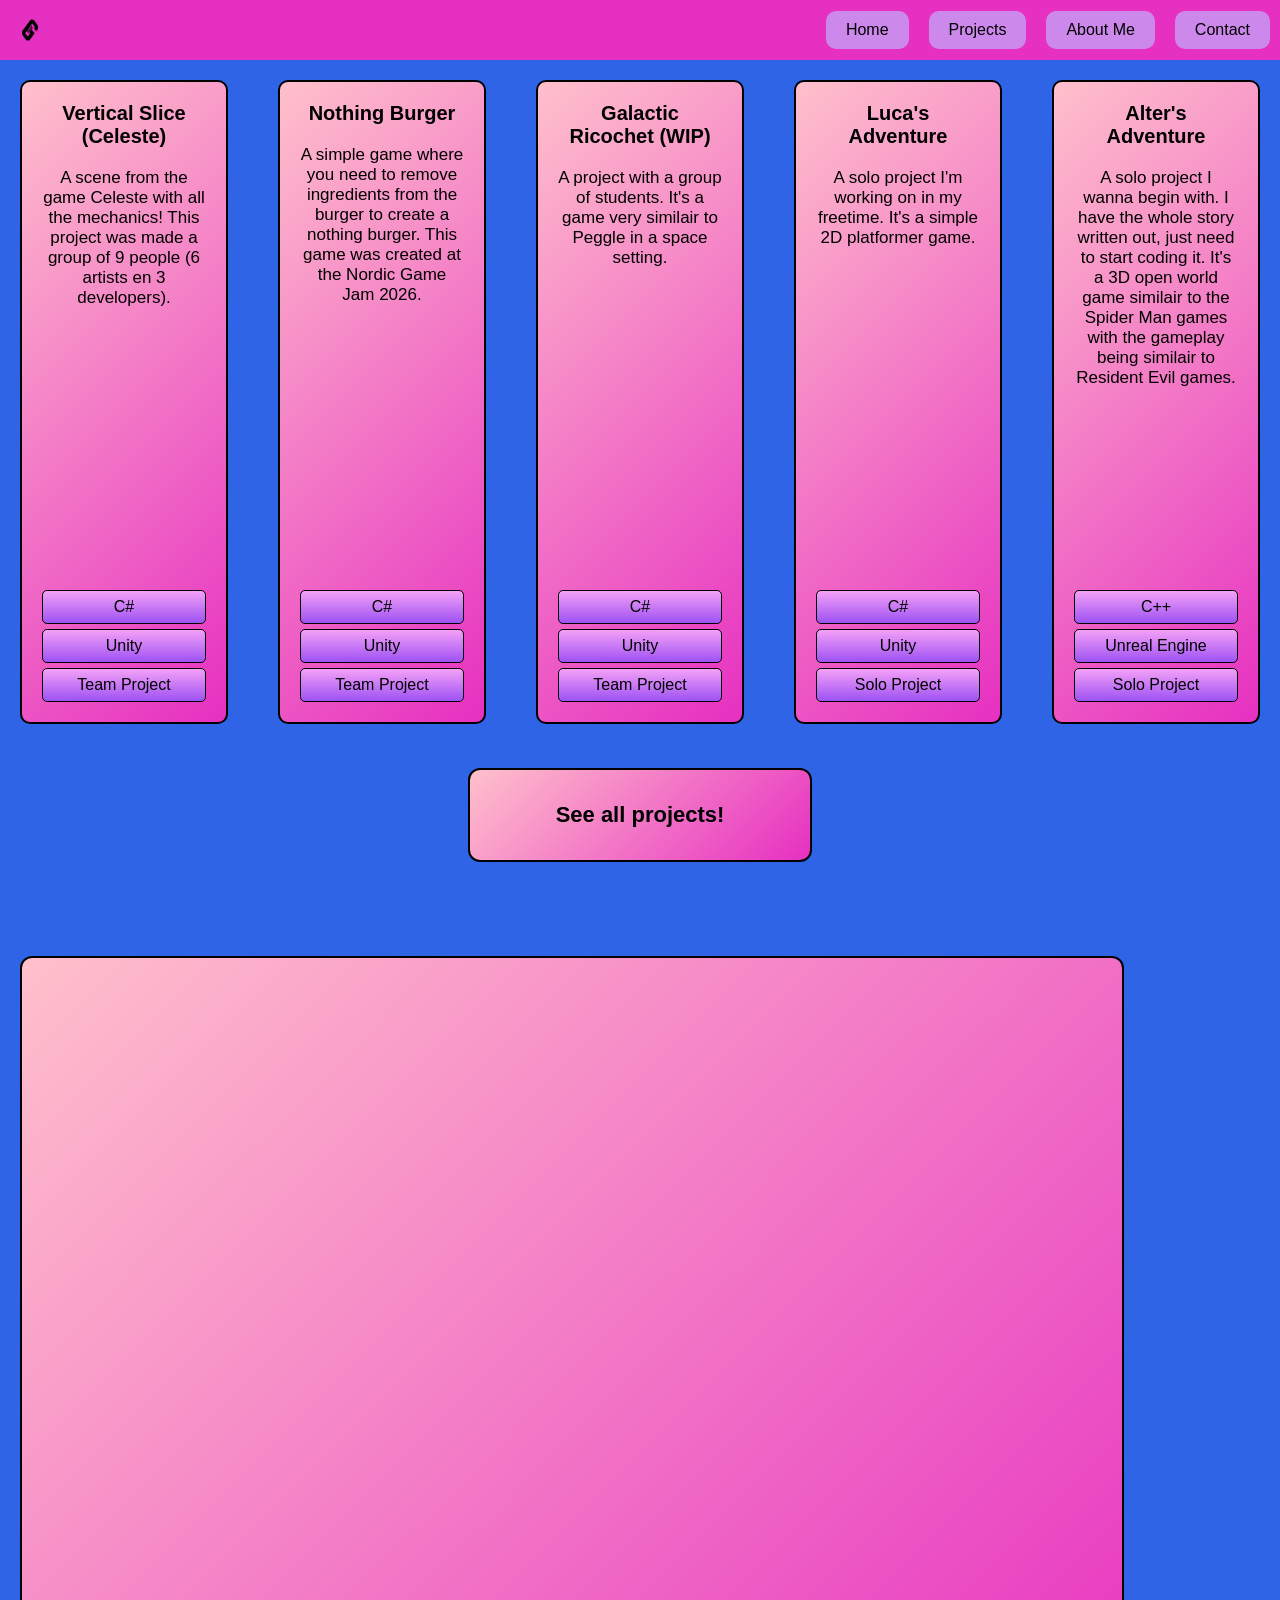
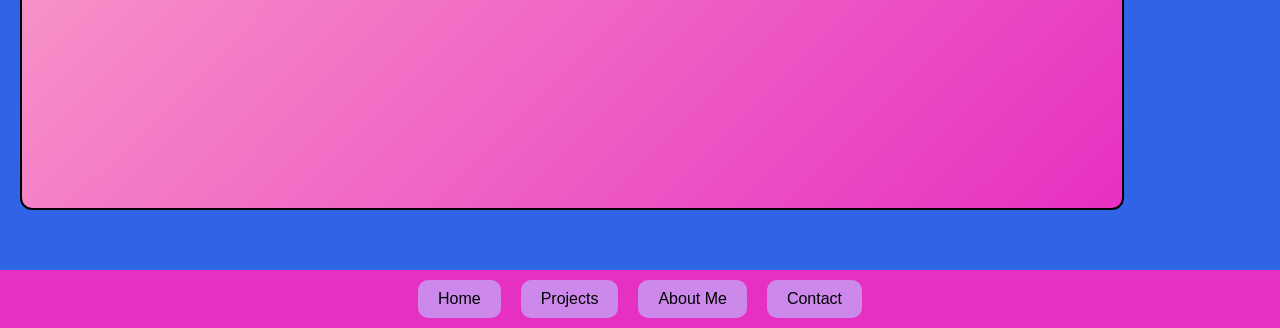
==== commit 6f971362: "Update12" ====
--- a/index.html
+++ b/index.html
@@ -29,13 +29,13 @@
     </div>
 
     <div class="project-card">
-        <h2 class="project-card-title">Marvel Defense</h2>
+        <h2 class="project-card-title">Nothing Burger</h2>
         <img class="card-img" src="https://i.pinimg.com/736x/9b/90/36/9b9036d2f890c6912cfd2fa78180d76a.jpg" alt="">
-        <p class="project-card-text">A tower defense game with classic Marvel characters. Planning to work further on this project in the future.</p>
+        <p class="project-card-text">A simple game where you need to remove ingredients from the burger to create a nothing burger. This game was created at the Nordic Game Jam 2026.</p>
         <ul class="card-list">
             <li class="card-list-item">C#</li>
             <li class="card-list-item">Unity</li>
-            <li class="card-list-item">Solo Project</li>
+            <li class="card-list-item">Team Project</li>
         </ul>
     </div>
 
@@ -61,7 +61,7 @@
         </ul>
     </div>
 
-    <div class="project-card">
+    <div class="project-card modal-trigger" id="alter-card">
         <h2 class="project-card-title">Alter's Adventure</h2>
         <img class="card-img" src="https://i.pinimg.com/736x/2a/0d/9d/2a0d9df0e283ab447ad09d6673b4dc5a.jpg" alt="">
         <p class="project-card-text">A solo project I wanna begin with. I have the whole story written out, just need to start coding it. It's a 3D open world game similair to the Spider Man games with the gameplay being similair to Resident Evil games. </p>
@@ -92,6 +92,14 @@
     </footer>
 
     <script src="scroll-reveal.js"></script>
-
+    <div class="modal" aria-hidden="true">
+        <div class="modal-content">
+            <button class="close-button" type="button" aria-label="Close modal">Close</button>
+            <h2>Alter's Adventure</h2>
+            <img src="https://i.pinimg.com/736x/2a/0d/9d/2a0d9df0e283ab447ad09d6673b4dc5a.jpg" alt="Project Image">
+            <p>A solo project I wanna begin with. I have the whole story written out, just need to start coding it. It's a 3D open world game similair to the Spider Man games with the gameplay being similair to Resident Evil games.</p>
+            <p class="modal-doc-link">Story doc: <a href="https://docs.google.com/document/d/10Yd9T3oDVwZG4KmzhGMsziznCVCcIR7WqlugSruS9QY/edit?usp=sharing" target="_blank" rel="noopener noreferrer">Open document</a></p>
+        </div>
+    </div>
 </body>
 </html>
--- a/style.css
+++ b/style.css
@@ -92,6 +92,16 @@
             border: 2px solid black;
         }
 
+        .modal-trigger {
+            box-shadow: 0 0 0 rgba(0, 0, 0, 0);
+            transition: box-shadow 0.3s ease;
+            cursor: pointer;
+        }
+
+        .modal-trigger:hover {
+            box-shadow: 0 6px 14px rgba(0, 0, 0, 0.30);
+        }
+
         .project-card-title {
             font-size: 20px;
             text-align: center;
@@ -181,18 +191,85 @@
             margin-top: 50px;
         }
 
-        @keyframes pageFadeIn {
-            from {
-                opacity: 0;
-                transform: translateY(12px);
-            }
-            to {
-                opacity: 1;
-                transform: translateY(0);
-            }
-        }
-
-        .reveal-on-scroll {
+         .modal{
+            position: fixed;
+            inset: 0;
+            display: none;
+            align-items: center;
+            justify-content: center;
+            padding: 24px;
+            background: rgba(0, 0, 0, 0.45);
+            z-index: 1000;
+        }
+
+        .modal-content {
+            width: 800px;
+            max-width: 90vw;
+            max-height: 85vh;
+            background: linear-gradient(135deg, pink, #E630C1);
+            padding: 20px;
+            border: 3px solid black;
+            border-radius: 12px;
+            overflow-y: auto;
+            display: flex;
+            flex-direction: column;
+            gap: 20px;
+        }
+
+        .modal.is-open {
+            animation: modalBackdropFade 0.25s ease forwards;
+        }
+
+        .modal.is-open .modal-content {
+            animation: modalContentIn 0.3s ease forwards;
+        }
+
+        .modal.is-closing {
+            animation: modalBackdropFadeOut 0.2s ease forwards;
+            pointer-events: none;
+        }
+
+        .modal.is-closing .modal-content {
+            animation: modalContentOut 0.2s ease forwards;
+        }
+
+        .modal-content h2 {
+            margin-top: 10px;
+        }
+
+        .modal-content img {
+            width: 100%;
+            height: auto;
+            max-height: none;
+            object-fit: contain;
+            border-radius: 10px;
+        }
+
+        .modal-content p {
+            line-height: 1.35;
+        }
+
+        .modal-doc-link {
+            margin-top: 10px;
+            font-weight: 600;
+        }
+
+        .modal-doc-link a {
+            color: inherit;
+            text-decoration: underline;
+        }
+
+        .close-button {
+            align-self: flex-start;
+            padding: 8px 14px;
+            border: 2px solid black;
+            border-radius: 8px;
+            background-color: #fff;
+            font-weight: bold;
+            cursor: pointer;
+        }
+
+            .reveal-on-scroll {
             opacity: 0;
             transform: translateY(24px);
             transition: opacity 0.65s ease, transform 0.65s ease;
@@ -203,10 +280,66 @@
             transform: translateY(0);
         }
 
+        @keyframes modalBackdropFade {
+            from {
+                opacity: 0;
+            }
+            to {
+                opacity: 1;
+            }
+        }
+
+        @keyframes modalContentIn {
+            from {
+                opacity: 0;
+                transform: translateY(12px) scale(0.98);
+            }
+            to {
+                opacity: 1;
+                transform: translateY(0) scale(1);
+            }
+        }
+
+        @keyframes modalBackdropFadeOut {
+            from {
+                opacity: 1;
+            }
+            to {
+                opacity: 0;
+            }
+        }
+
+        @keyframes modalContentOut {
+            from {
+                opacity: 1;
+                transform: translateY(0) scale(1);
+            }
+            to {
+                opacity: 0;
+                transform: translateY(8px) scale(0.98);
+            }
+        }
+
+        @keyframes pageFadeIn {
+            from {
+                opacity: 0;
+                transform: translateY(12px);
+            }
+            to {
+                opacity: 1;
+                transform: translateY(0);
+            }
+        }   
+
         @media (prefers-reduced-motion: reduce) {
             .reveal-on-scroll {
                 opacity: 1;
                 transform: none;
                 transition: none;
             }
+
+            .modal,
+            .modal-content {
+                animation: none;
+            }
         }
